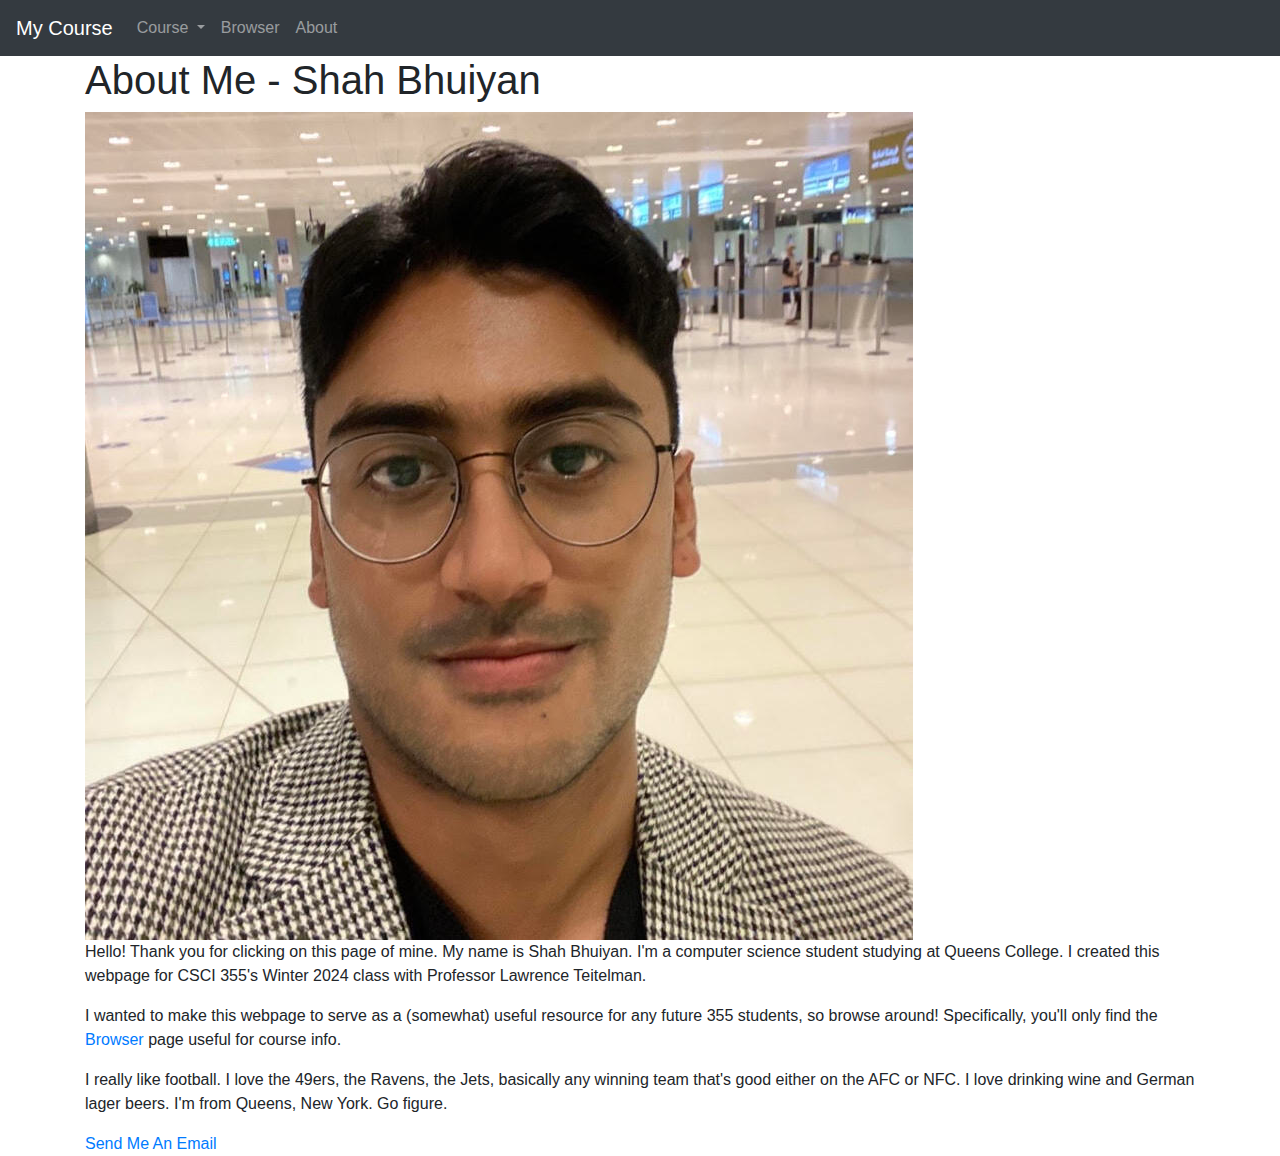
==== about_me.html @ 3a09c339 "website done for class" ====
<!DOCTYPE html>
<html lang="en">
<head>
    <meta charset="UTF-8">
    <meta name="viewport" content="width=device-width, initial-scale=1.0">
    <link href="https://stackpath.bootstrapcdn.com/bootstrap/4.3.1/css/bootstrap.min.css" rel="stylesheet">
    <title>Document</title>
</head>
<body>
    <header>
        <!-- Bootstrap Navbar -->
        <nav class="navbar navbar-expand-lg navbar-dark bg-dark">
            <a class="navbar-brand" href="#">My Course</a>
            <button class="navbar-toggler" type="button" data-toggle="collapse" data-target="#navbarNavAltMarkup" aria-controls="navbarNavAltMarkup" aria-expanded="false" aria-label="Toggle navigation">
                <span class="navbar-toggler-icon"></span>
            </button>
            <div class="collapse navbar-collapse" id="navbarNavAltMarkup">
                <div class="navbar-nav">
                    <!-- Dropdown for Course -->
                    <li class="nav-item dropdown">
                        <a class="nav-link dropdown-toggle" href="#" id="navbarDropdown" role="button" data-toggle="dropdown" aria-haspopup="true" aria-expanded="false">
                            Course
                        </a>
                        <div class="dropdown-menu" aria-labelledby="navbarDropdown">
                            <a class="dropdown-item" href="link-to-Kurose-Ross">Kurose and Ross</a>
                            <a class="dropdown-item" href="http://w3schools.com">W3Schools</a>
                            <a class="dropdown-item" href="https://www.geeksforgeeks.org/web-development/">GeeksforGeeks</a>
                        </div>
                    </li>
                    <!-- Direct link for Browser -->
                    <li class="nav-item">
                        <a class="nav-link" href="browser.html">Browser</a>
                    </li>
                    <!-- Direct link for About -->
                    <li class="nav-item">
                        <a class="nav-link" href="about_me.html">About</a>
                    </li>
                </div>
            </div>
        </nav>
    </header>
    <div class = "container">
        <h1> About Me - Shah Bhuiyan </h1>
        <img src="thumbnail.jpg" alt="A Photo Of Me, in Abu Dhabi's Airport. Taken in Jan 2022!">
        <p> 
            Hello! Thank you for clicking on this page of mine. My name is Shah Bhuiyan. I'm a computer science student studying at Queens College. I created this webpage for CSCI 355's Winter 2024 class
            with Professor Lawrence Teitelman.
        </p>
        <p>
            I wanted to make this webpage to serve as a (somewhat) useful resource for any future 355 students, so browse around! Specifically, you'll only find the <a href="browser.html"> Browser </a> page useful for course info.

        </p>
        <p> I really like football. I love the 49ers, the Ravens, the Jets, basically any winning team that's good either on the AFC or NFC. I love drinking wine and German lager beers. I'm from Queens, New York. Go figure.</p>
        <a href = "mailto:shahjacobb@gmail.com">Send Me An Email</a>
    </div>
    
    
</body>
</html>
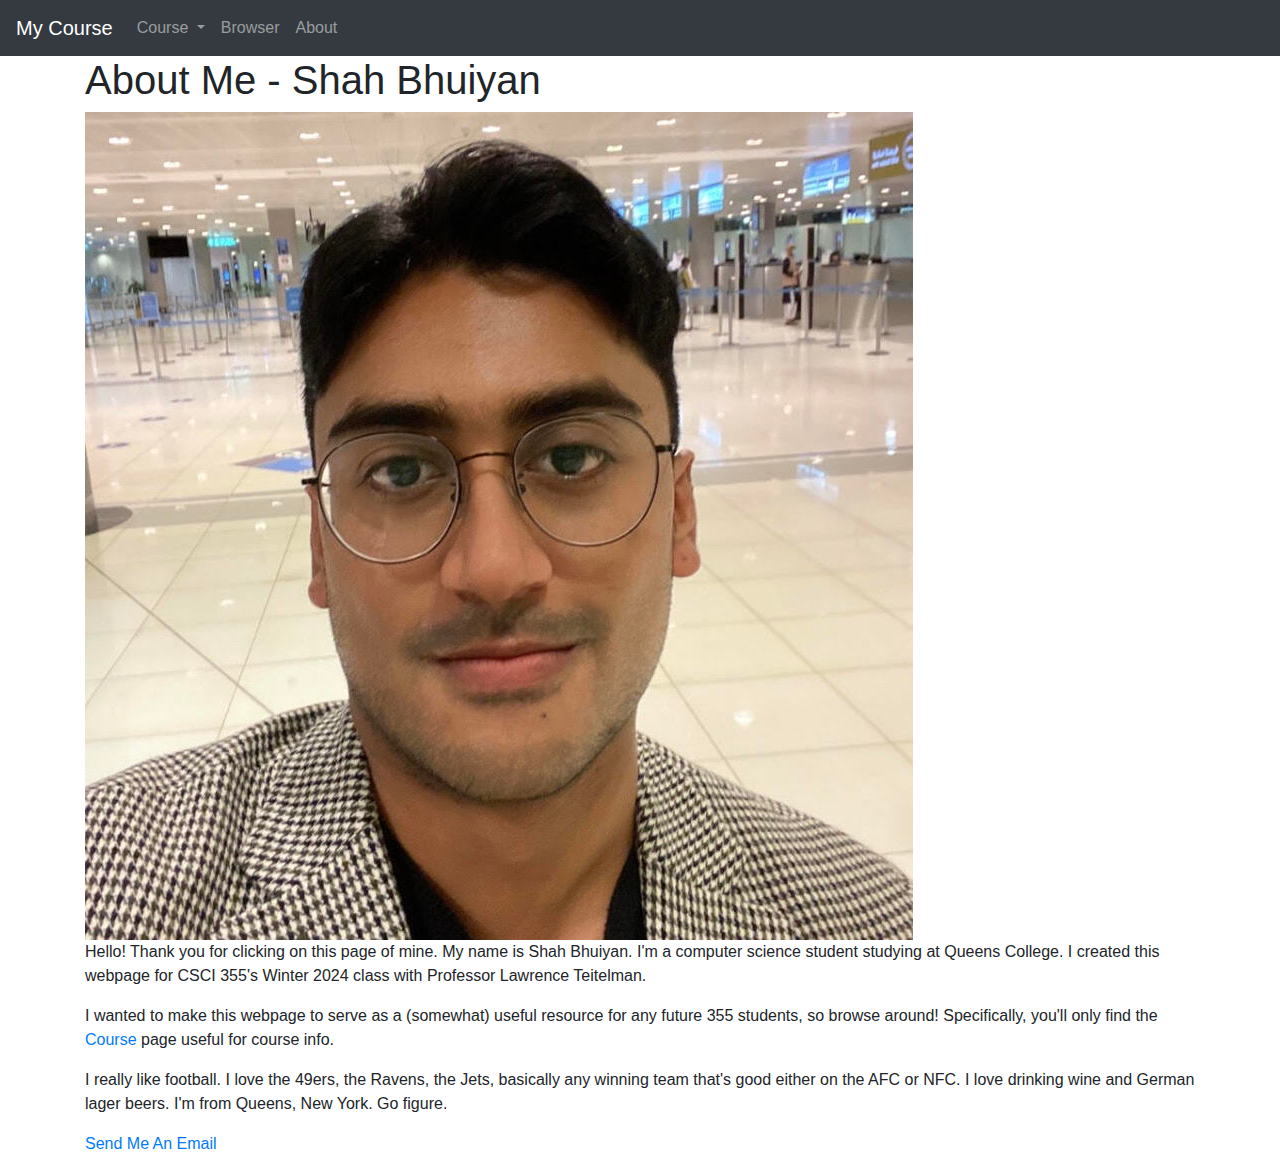
==== commit 21772d66: "bleh" ====
--- a/about_me.html
+++ b/about_me.html
@@ -10,7 +10,7 @@
     <header>
         <!-- Bootstrap Navbar -->
         <nav class="navbar navbar-expand-lg navbar-dark bg-dark">
-            <a class="navbar-brand" href="#">My Course</a>
+            <a  class="navbar-brand" href="#">My Course</a>
             <button class="navbar-toggler" type="button" data-toggle="collapse" data-target="#navbarNavAltMarkup" aria-controls="navbarNavAltMarkup" aria-expanded="false" aria-label="Toggle navigation">
                 <span class="navbar-toggler-icon"></span>
             </button>
@@ -18,7 +18,7 @@
                 <div class="navbar-nav">
                     <!-- Dropdown for Course -->
                     <li class="nav-item dropdown">
-                        <a class="nav-link dropdown-toggle" href="#" id="navbarDropdown" role="button" data-toggle="dropdown" aria-haspopup="true" aria-expanded="false">
+                        <a id = "Course" class="nav-link dropdown-toggle" href="#" id="navbarDropdown" role="button" data-toggle="dropdown" aria-haspopup="true" aria-expanded="false">
                             Course
                         </a>
                         <div class="dropdown-menu" aria-labelledby="navbarDropdown">
@@ -47,7 +47,7 @@
             with Professor Lawrence Teitelman.
         </p>
         <p>
-            I wanted to make this webpage to serve as a (somewhat) useful resource for any future 355 students, so browse around! Specifically, you'll only find the <a href="browser.html"> Browser </a> page useful for course info.
+            I wanted to make this webpage to serve as a (somewhat) useful resource for any future 355 students, so browse around! Specifically, you'll only find the <a href="#Course"> Course </a> page useful for course info.
 
         </p>
         <p> I really like football. I love the 49ers, the Ravens, the Jets, basically any winning team that's good either on the AFC or NFC. I love drinking wine and German lager beers. I'm from Queens, New York. Go figure.</p>
